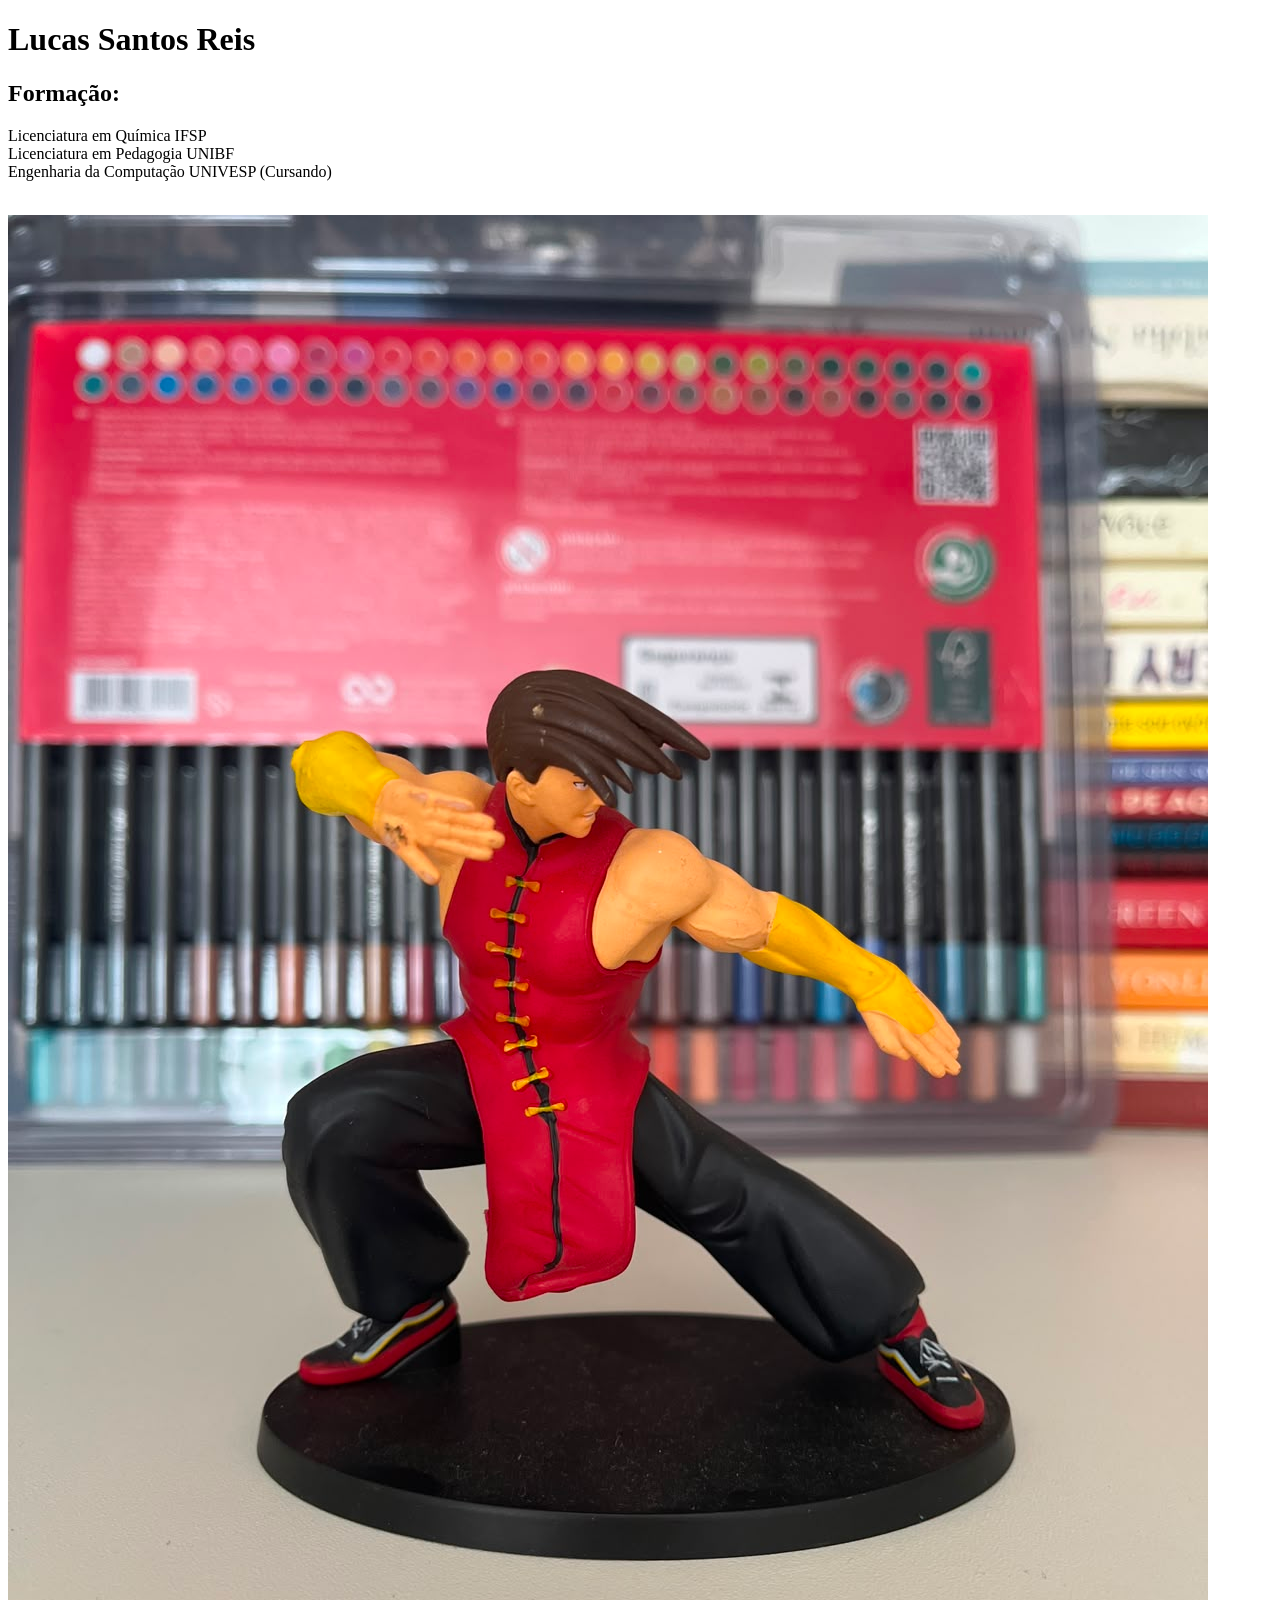
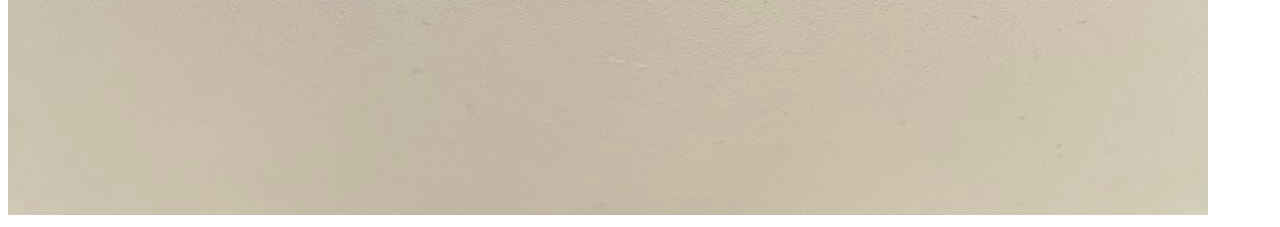
==== Dev-Club/Base/Estrutura.html @ 7d0b3164 "html modulo 1 - aula 1 a 4" ====
<!DOCTYPE html> <!-- Define a versão do HTML, sempre a mais atual -->

<html lang=”pt-br”> <!--é a tag principal que define o site inteiro, recebe o parâmetro de idioma (lang) -->

<head> <!-- parte NÃO visível do site, onde entra as configurações -->
    <title> Lucas Santos Reis </title> <!-- nome da guia do site-->

</head> 

<body> <!-- parte visível do site -->
    <h1><strong>Lucas Santos Reis</strong></h1>
    <h2> Formação: </h2>
    <p> Licenciatura em Química IFSP <br>
        Licenciatura em Pedagogia UNIBF <br>
        Engenharia da Computação UNIVESP (Cursando) <br>
    </p>
    <br>
    <img src="./Imagens/2.jpeg">
</body>
</html>
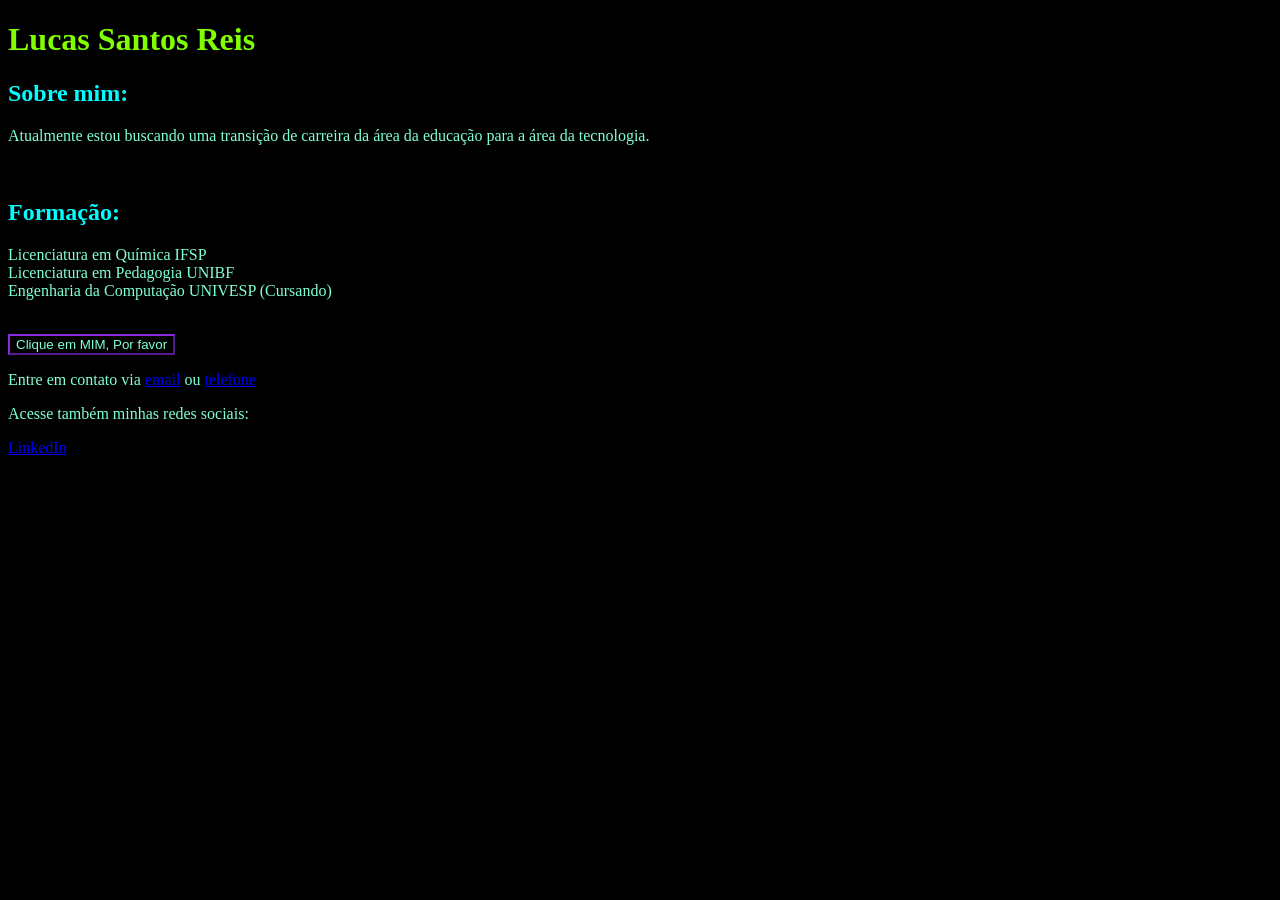
==== commit d991e2e0: "css aula1" ====
--- a/Dev-Club/Base/Estrutura.html
+++ b/Dev-Club/Base/Estrutura.html
@@ -9,12 +9,35 @@
 
 <body> <!-- parte visível do site -->
     <h1><strong>Lucas Santos Reis</strong></h1>
+    <div id="Sobre">
+    <h2> Sobre mim: </h2>
+    <p> Atualmente estou buscando uma transição de carreira da área da educação para a área da tecnologia. </p>
+    </div>
+    <br>
+    <div id="Formação">
     <h2> Formação: </h2>
     <p> Licenciatura em Química IFSP <br>
         Licenciatura em Pedagogia UNIBF <br>
         Engenharia da Computação UNIVESP (Cursando) <br>
     </p>
+    </div>
     <br>
-    <img src="./Imagens/2.jpeg">
+    <button> Clique em MIM, Por favor</button>
+    <br>
+    <div id="Contatos">
+    <p> Entre em contato via <a href="mailto: bmail0364@gmail.com">email</a> ou <a href="tel+55978136296">telefone</a></p>
+    <p>Acesse também minhas redes sociais:</p>
+    <a href="https://www.linkedin.com/in/lucassantosreis/"> LinkedIn</a>
+    </div>
+
 </body>
+<style>
+    body {background-color: black;}
+    h1 {color:chartreuse;}
+    h2 {color:aqua;}
+    p {color: aquamarine;}
+    button {color: aquamarine;
+    border-color: blueviolet;
+    background-color: black;}
+</style>
 </html>
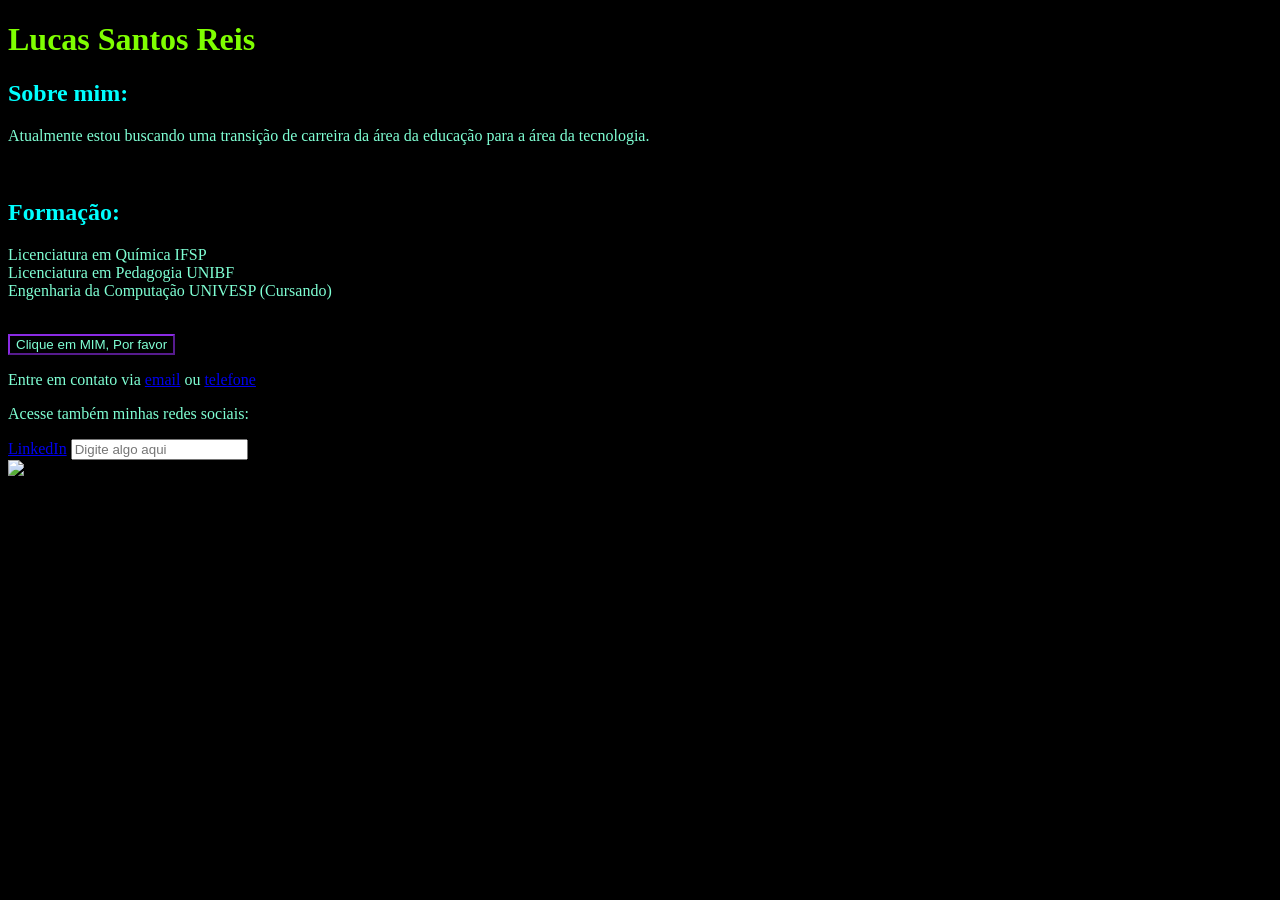
==== commit cd42264f: "DevClub att JSweb Final da aula de eventos "on"" ====
--- a/Dev-Club/Base/Estrutura.html
+++ b/Dev-Club/Base/Estrutura.html
@@ -4,7 +4,7 @@
 
 <head> <!-- parte NÃO visível do site, onde entra as configurações -->
     <title> Lucas Santos Reis </title> <!-- nome da guia do site-->
-
+    <link rel="stylesheet" href="./styles.css"> <!--integra o css-->
 </head> 
 
 <body> <!-- parte visível do site -->
@@ -28,9 +28,11 @@
     <p> Entre em contato via <a href="mailto: bmail0364@gmail.com">email</a> ou <a href="tel+55978136296">telefone</a></p>
     <p>Acesse também minhas redes sociais:</p>
     <a href="https://www.linkedin.com/in/lucassantosreis/"> LinkedIn</a>
+    <input class="texto" placeholder="Digite algo aqui">
     </div>
-
+<image src="https://www.rollingstone.com/wp-content/uploads/2024/03/justin-timberlake-album-review.jpg?w=1581&h=1054&crop=1"></image>
 </body>
+<!--  Uma maneira de integrar o css ao HTML
 <style>
     body {background-color: black;}
     h1 {color:chartreuse;}
@@ -40,4 +42,5 @@
     border-color: blueviolet;
     background-color: black;}
 </style>
+-->
 </html>
--- a/Dev-Club/Base/styles.css
+++ b/Dev-Club/Base/styles.css
@@ -0,0 +1,7 @@
+    body {background-color: black;}
+    h1 {color:chartreuse;}
+    h2 {color:aqua;}
+    p {color: aquamarine;}
+    button {color: aquamarine;
+    border-color: blueviolet;
+    background-color: black;}
